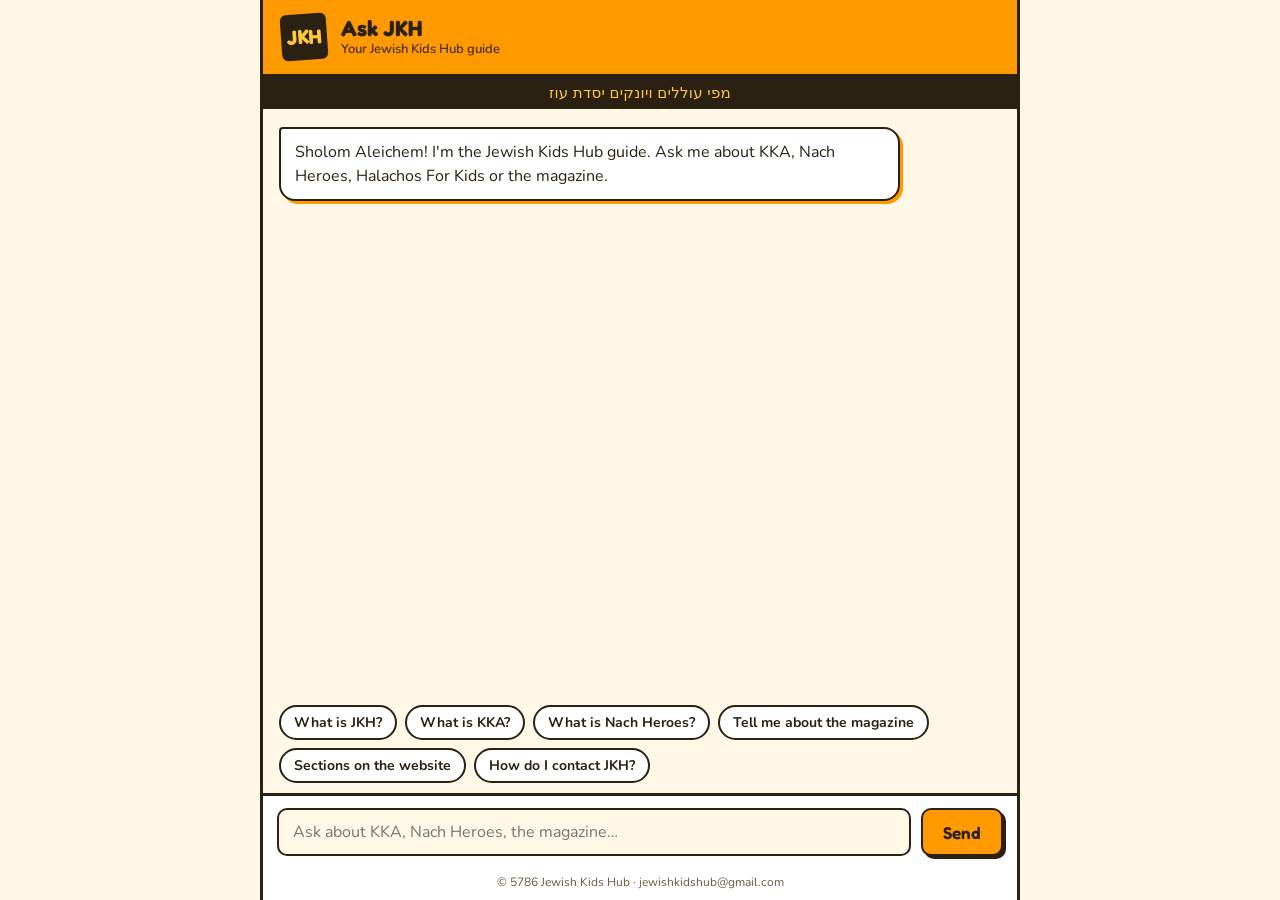
==== index.html @ 659a70e8 "Add files via upload" ====
<!DOCTYPE html>
<html lang="en">
<head>
<meta charset="UTF-8">
<meta name="viewport" content="width=device-width, initial-scale=1">
<title>Ask JKH – Jewish Kids Hub</title>
<meta name="description" content="Ask the Jewish Kids Hub assistant about KKA, Nach Heroes, Halachos For Kids and the JKH magazine.">
<link href="https://fonts.googleapis.com/css2?family=Fredoka:wght@500;600;700&family=Nunito:wght@400;600;700&display=swap" rel="stylesheet">
<style>
  :root{
    --orange:#FF9900;
    --orange-deep:#E07B00;
    --gold:#FFC83D;
    --cream:#FFF8E7;
    --ink:#2B2113;
    --ink-soft:#6b5a43;
    --line:#F0DDB0;
  }
  *{box-sizing:border-box;margin:0;padding:0}
  html,body{height:100%}
  body{
    font-family:'Nunito',system-ui,sans-serif;
    background:var(--cream);
    color:var(--ink);
    display:flex;justify-content:center;
  }
  .app{
    width:100%;max-width:760px;height:100dvh;
    display:flex;flex-direction:column;
    background:#fff;
    border-left:3px solid var(--ink);border-right:3px solid var(--ink);
  }
  header{
    background:var(--orange);
    border-bottom:3px solid var(--ink);
    padding:14px 18px;
    display:flex;align-items:center;gap:14px;
  }
  .logo{
    width:46px;height:46px;flex:none;
    background:var(--ink);color:var(--gold);
    display:grid;place-items:center;
    font-family:'Fredoka',sans-serif;font-weight:700;font-size:20px;
    transform:rotate(-4deg);
    border-radius:6px;
  }
  header h1{font-family:'Fredoka',sans-serif;font-size:22px;line-height:1.1;color:var(--ink)}
  header p{font-size:13px;font-weight:600;color:#4a2f00}
  .pasuk{
    background:var(--ink);color:var(--gold);
    text-align:center;font-size:15px;padding:6px 10px;
    direction:rtl;letter-spacing:.3px;
  }
  #chat{
    flex:1;overflow-y:auto;padding:18px 16px 8px;
    display:flex;flex-direction:column;gap:12px;
    background:
      linear-gradient(var(--cream),var(--cream));
  }
  .msg{max-width:86%;padding:11px 14px;font-size:16px;line-height:1.5;white-space:pre-wrap;animation:pop .18s ease-out}
  .bot{
    align-self:flex-start;background:#fff;
    border:2px solid var(--ink);border-radius:4px 16px 16px 16px;
    box-shadow:3px 3px 0 var(--orange);
  }
  .me{
    align-self:flex-end;background:var(--gold);
    border:2px solid var(--ink);border-radius:16px 4px 16px 16px;
    font-weight:600;
  }
  .bot a{color:var(--orange-deep);font-weight:700}
  .bot b{font-weight:700}
  @keyframes pop{from{opacity:0;transform:translateY(6px)}to{opacity:1;transform:none}}
  .typing{display:flex;gap:5px;padding:14px 16px}
  .typing span{width:8px;height:8px;background:var(--orange);border-radius:50%;animation:b 1s infinite}
  .typing span:nth-child(2){animation-delay:.15s}
  .typing span:nth-child(3){animation-delay:.3s}
  @keyframes b{0%,60%,100%{transform:translateY(0)}30%{transform:translateY(-6px)}}
  .chips{display:flex;flex-wrap:wrap;gap:8px;padding:6px 16px 10px;background:var(--cream)}
  .chip{
    font-family:inherit;font-size:14px;font-weight:700;
    background:#fff;color:var(--ink);
    border:2px solid var(--ink);border-radius:999px;
    padding:6px 13px;cursor:pointer;
    transition:transform .08s, background .08s;
  }
  .chip:hover{background:var(--gold);transform:translateY(-1px)}
  form{
    display:flex;gap:10px;padding:12px 14px;
    border-top:3px solid var(--ink);background:#fff;
  }
  input{
    flex:1;font-family:inherit;font-size:16px;
    padding:11px 14px;border:2px solid var(--ink);border-radius:10px;
    background:var(--cream);color:var(--ink);outline:none;
  }
  input:focus{border-color:var(--orange-deep);background:#fff}
  button.send{
    font-family:'Fredoka',sans-serif;font-size:17px;font-weight:600;
    background:var(--orange);color:var(--ink);
    border:2px solid var(--ink);border-radius:10px;
    padding:0 20px;cursor:pointer;box-shadow:3px 3px 0 var(--ink);
  }
  button.send:active{transform:translate(2px,2px);box-shadow:1px 1px 0 var(--ink)}
  footer{text-align:center;font-size:12px;color:var(--ink-soft);padding:6px 10px 10px;background:#fff}
  @media (max-width:560px){
    .app{border:none}
    header h1{font-size:19px}
    .msg{max-width:92%;font-size:15.5px}
  }
</style>
</head>
<body>
<div class="app">
  <header>
    <div class="logo">JKH</div>
    <div>
      <h1>Ask JKH</h1>
      <p>Your Jewish Kids Hub guide</p>
    </div>
  </header>
  <div class="pasuk">מפי עוללים ויונקים יסדת עוז</div>

  <div id="chat" aria-live="polite"></div>
  <div class="chips" id="chips"></div>

  <form id="form" autocomplete="off">
    <input id="input" type="text" placeholder="Ask about KKA, Nach Heroes, the magazine…" aria-label="Your question">
    <button class="send" type="submit">Send</button>
  </form>
  <footer>© 5786 Jewish Kids Hub · jewishkidshub@gmail.com</footer>
</div>

<script>
/* =====================================================================
   JKH ASSISTANT – no API, no backend. Everything runs in the browser.

   TO ADD OR EDIT ANSWERS: change the KNOWLEDGE list below.
   Each entry:
     id       – unique name
     keys     – words/phrases that should trigger it (lowercase)
     answer   – what the assistant says (use \n for a new line,
                <b>bold</b> and <a href="">links</a> work)
     follow   – (optional) suggested next questions shown as buttons
   ===================================================================== */

const CONTACT_EMAIL = "jewishkidshub@gmail.com";

const KNOWLEDGE = [
  {
    id:"about",
    keys:["what is jkh","jkh","jewish kids hub","about","who are you","who is jkh","what is this","what do you do","mission","purpose","website","site"],
    answer:"Jewish Kids Hub is where Yiddishe kinderlach discover the special koach Hashem gave them to fill the world with Torah and light.\n\nJKH is an online content platform with videos, a magazine and more, all focused on Torah, mitzvos, Chassidus, the Rebbe's sichos and Yiddishkeit.",
    follow:["What is KKA?","What is Nach Heroes?","Tell me about the magazine"]
  },
  {
    id:"pasuk",
    keys:["mipi olelim","מפי עוללים","olelim","yonkim","koach","power of kids","kids power","special koach","kinderlach koach"],
    answer:"מפי עוללים ויונקים יסדת עוז\n\n\"From the mouths of Yiddishe kinderlach, Hashem established strength.\" It's the heart of JKH: kids have a real koach to bring Torah and light into the world.",
    follow:["What is JKH?","What is KKA?"]
  },
  {
    id:"kka",
    keys:["kka","kids kan akomplish","kan akomplish","akomplish","accomplish","kka episode","episodes"],
    answer:"<b>Kids Kan Akomplish (KKA)</b> presents the Rebbe's sichos and Chassidishe ideas in a simple, engaging way that kids can really understand. It's acted out by kids, with real stories and real conversations.",
    follow:["What is Nach Heroes?","What is JKH?","How do I contact JKH?"]
  },
  {
    id:"nach",
    keys:["nach heroes","nach","navi","nevi'im","neviim","kesuvim","kesuvim","yehoshua","jericho","spies","animated","animation","tanach"],
    answer:"<b>Nach Heroes</b> is an animated video series that teaches Nevi'im and Kesuvim in an engaging way. It tells the real story, with relevant sources, so Nach comes alive instead of feeling like a dry lesson.",
    follow:["What is KKA?","Tell me about the magazine"]
  },
  {
    id:"halachos",
    keys:["halachos","halacha","halachos for kids","halachos daily","hd","laws","jewish law","what is halacha"],
    answer:"<b>Halachos For Kids</b> is the JKH section that teaches halacha in a way kids can follow.\n\nFor a real halacha question about what to do in an actual situation, please ask your Rav or a Rov. This assistant can tell you about JKH, but it can't give a psak.",
    follow:["What is KKA?","Tell me about the magazine"]
  },
  {
    id:"magazine",
    keys:["magazine","issue","issues","past issues","past magazine","chanukah magazine","kislev","tishrei","purim","pesach","shavuos","read","print","whatsthat","what'sthat","comics","quiz","quizzes"],
    answer:"The <b>JKH Magazine</b> is made for Yiddishe kinderlach, and it's interesting enough for older kids and teenagers too.\n\nSections can include What'sThat, Halachos For Kids, Nach Heroes, Kids Kan Akomplish, feature articles, comics, quizzes and Chassidishe content.\n\nThere's also a Past Magazine Issues area on the website.",
    follow:["What is Nach Heroes?","What is JKH?","How do I contact JKH?"]
  },
  {
    id:"moshiach",
    keys:["moshiach","moshiach is in our hands","geulah","redemption","ready for moshiach"],
    answer:"<b>Moshiach Is in Our Hands</b> is a section of the JKH website. Moshiach is one of the central things JKH is about, and the message is that kinderlach have a real koach to help bring him.",
    follow:["What is JKH?","What is KKA?"]
  },
  {
    id:"rebbe",
    keys:["rebbe","sicha","sichos","chassidus","chabad","lubavitch","chassidish"],
    answer:"Sichos of the Rebbe and Chassidus are a big part of what JKH shares, especially through KKA, where the ideas are brought down to a kid's level.\n\nThis assistant doesn't quote sichos from memory. If you need a specific source or date, please check it in the original or ask a Rov or Mashpia.",
    follow:["What is KKA?","What is JKH?"]
  },
  {
    id:"sections",
    keys:["sections","pages","menu","what's on","whats on","navigation","what can i find","areas","explore","where"],
    answer:"The JKH website has:\n• Home\n• Kids Kan Akomplish\n• Nach Heroes\n• Halachos For Kids\n• Magazine\n• Past Magazine Issues\n• Moshiach Is in Our Hands\n• Contact Us",
    follow:["What is KKA?","What is Nach Heroes?","Tell me about the magazine"]
  },
  {
    id:"contact",
    keys:["contact","email","e-mail","reach","message","get in touch","write to","phone","help","feedback","suggest","idea"],
    answer:"You can reach JKH at <a href=\"mailto:"+CONTACT_EMAIL+"\">"+CONTACT_EMAIL+"</a>.",
    follow:["What is JKH?","Sections on the website"]
  },
  {
    id:"submit",
    keys:["submit","send in","upload","my video","join","be in","participate","audition","star","act","appear"],
    answer:"For anything like joining, sending something in, or being involved, please email <a href=\"mailto:"+CONTACT_EMAIL+"\">"+CONTACT_EMAIL+"</a> and the team will get back to you.",
    follow:["What is KKA?","How do I contact JKH?"]
  },
  {
    id:"age",
    keys:["age","old","young","older kids","teen","teenager","teenagers","little kids","who is it for","audience","for kids"],
    answer:"JKH is for Yiddishe kinderlach of all ages. It isn't just for little kids; the content is meant to be interesting for older kids and teenagers too.",
    follow:["What is JKH?","Tell me about the magazine"]
  },
  {
    id:"hello",
    keys:["hi","hello","hey","shalom","shalom aleichem","good morning","good evening","sholom aleichem","hiya"],
    answer:"Sholom Aleichem! What would you like to know about Jewish Kids Hub?",
    follow:["What is JKH?","What is KKA?","What is Nach Heroes?","Tell me about the magazine"]
  },
  {
    id:"thanks",
    keys:["thanks","thank you","thx","great","awesome","cool","nice","yasher koach","yashar koach"],
    answer:"Yasher koach! Anything else you want to ask?",
    follow:["What is JKH?","How do I contact JKH?"]
  }
];

const STARTERS = ["What is JKH?","What is KKA?","What is Nach Heroes?","Tell me about the magazine","Sections on the website","How do I contact JKH?"];

const FALLBACKS = [
  "I'm not sure about that one. I can tell you about JKH, KKA, Nach Heroes, Halachos For Kids and the magazine. For anything else, email <a href=\"mailto:"+CONTACT_EMAIL+"\">"+CONTACT_EMAIL+"</a>.",
  "That's outside what I know. Try one of the buttons below, or email <a href=\"mailto:"+CONTACT_EMAIL+"\">"+CONTACT_EMAIL+"</a> and the team will help."
];

/* ---------- matching engine ---------- */
const STOP = new Set(["the","a","an","is","are","what","whats","tell","me","about","of","to","do","does","i","can","you","how","on","in","it","and","or","for","my","please","with","jkh's"]);

function norm(s){
  return s.toLowerCase().replace(/['’`]/g,"'").replace(/[^a-z0-9'\u0590-\u05FF\s]/g," ").replace(/\s+/g," ").trim();
}
function stem(w){ return w.replace(/(ing|ed|es|s)$/,""); }
function tokens(s){
  return norm(s).split(" ").filter(w=>w && !STOP.has(w)).map(stem);
}

function lev(a,b){
  if(Math.abs(a.length-b.length)>2) return 9;
  const m=[];
  for(let i=0;i<=a.length;i++){m[i]=[i]}
  for(let j=0;j<=b.length;j++){m[0][j]=j}
  for(let i=1;i<=a.length;i++)for(let j=1;j<=b.length;j++){
    m[i][j]=Math.min(m[i-1][j]+1,m[i][j-1]+1,m[i-1][j-1]+(a[i-1]===b[j-1]?0:1));
  }
  return m[a.length][b.length];
}

function score(entry,q,qTokens){
  let s=0;
  for(const key of entry.keys){
    const k=norm(key);
    if(!k) continue;
    // whole phrase found in question
    const re=new RegExp("(^|\\s)"+k.replace(/[.*+?^${}()|[\]\\]/g,"\\$&")+"(\\s|$)");
    if(re.test(q)){ s+=3+k.split(" ").length; continue; }
    // token level (with typo tolerance on longer words)
    const kt=tokens(k);
    for(const t of kt){
      for(const qt of qTokens){
        if(qt===t) s+=1.5;
        else if(t.length>=5 && qt.length>=5 && lev(qt,t)<=1) s+=1;
      }
    }
  }
  return s;
}

function answer(text){
  const q=norm(text);
  const qTokens=tokens(text);
  if(!q) return null;
  let best=null,bestScore=0;
  for(const e of KNOWLEDGE){
    const sc=score(e,q,qTokens);
    if(sc>bestScore){bestScore=sc;best=e}
  }
  return bestScore>=1.5 ? best : null;
}

/* ---------- UI ---------- */
const chat=document.getElementById("chat");
const chips=document.getElementById("chips");
const form=document.getElementById("form");
const input=document.getElementById("input");
let fbIndex=0;

function add(html,who){
  const d=document.createElement("div");
  d.className="msg "+who;
  if(who==="me") d.textContent=html; else d.innerHTML=html;
  chat.appendChild(d);
  chat.scrollTop=chat.scrollHeight;
  return d;
}
function setChips(list){
  chips.innerHTML="";
  list.forEach(t=>{
    const b=document.createElement("button");
    b.type="button";b.className="chip";b.textContent=t;
    b.onclick=()=>ask(t);
    chips.appendChild(b);
  });
}
function ask(text){
  text=text.trim();
  if(!text) return;
  add(text,"me");
  input.value="";
  chips.innerHTML="";
  const t=document.createElement("div");
  t.className="msg bot typing";
  t.innerHTML="<span></span><span></span><span></span>";
  chat.appendChild(t);
  chat.scrollTop=chat.scrollHeight;
  setTimeout(()=>{
    t.remove();
    const hit=answer(text);
    if(hit){
      add(hit.answer,"bot");
      setChips(hit.follow||STARTERS);
    }else{
      add(FALLBACKS[fbIndex++%FALLBACKS.length],"bot");
      setChips(STARTERS);
    }
  },450);
}
form.addEventListener("submit",e=>{e.preventDefault();ask(input.value)});

add("Sholom Aleichem! I'm the Jewish Kids Hub guide. Ask me about KKA, Nach Heroes, Halachos For Kids or the magazine.","bot");
setChips(STARTERS);
</script>
</body>
</html>
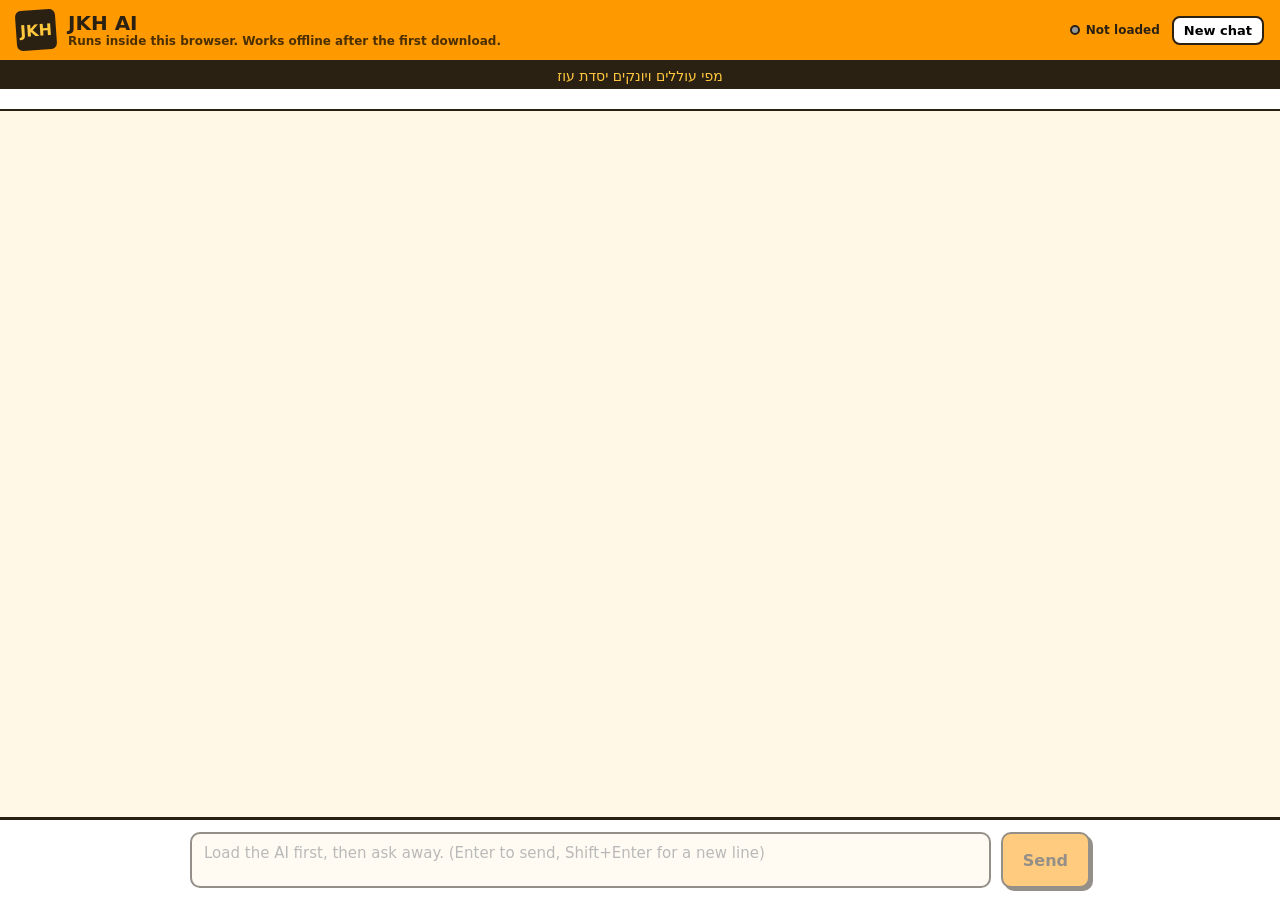
==== commit da4819c8: "Add files via upload" ====
--- a/index.html
+++ b/index.html
@@ -3,348 +3,263 @@
 <head>
 <meta charset="UTF-8">
 <meta name="viewport" content="width=device-width, initial-scale=1">
-<title>Ask JKH – Jewish Kids Hub</title>
-<meta name="description" content="Ask the Jewish Kids Hub assistant about KKA, Nach Heroes, Halachos For Kids and the JKH magazine.">
-<link href="https://fonts.googleapis.com/css2?family=Fredoka:wght@500;600;700&family=Nunito:wght@400;600;700&display=swap" rel="stylesheet">
+<title>JKH AI</title>
 <style>
-  :root{
-    --orange:#FF9900;
-    --orange-deep:#E07B00;
-    --gold:#FFC83D;
-    --cream:#FFF8E7;
-    --ink:#2B2113;
-    --ink-soft:#6b5a43;
-    --line:#F0DDB0;
-  }
+  :root{--orange:#FF9900;--orange-deep:#E07B00;--gold:#FFC83D;--cream:#FFF8E7;--ink:#2B2113;--soft:#6b5a43}
   *{box-sizing:border-box;margin:0;padding:0}
   html,body{height:100%}
-  body{
-    font-family:'Nunito',system-ui,sans-serif;
-    background:var(--cream);
-    color:var(--ink);
-    display:flex;justify-content:center;
-  }
-  .app{
-    width:100%;max-width:760px;height:100dvh;
-    display:flex;flex-direction:column;
-    background:#fff;
-    border-left:3px solid var(--ink);border-right:3px solid var(--ink);
-  }
-  header{
-    background:var(--orange);
-    border-bottom:3px solid var(--ink);
-    padding:14px 18px;
-    display:flex;align-items:center;gap:14px;
-  }
-  .logo{
-    width:46px;height:46px;flex:none;
-    background:var(--ink);color:var(--gold);
-    display:grid;place-items:center;
-    font-family:'Fredoka',sans-serif;font-weight:700;font-size:20px;
-    transform:rotate(-4deg);
-    border-radius:6px;
-  }
-  header h1{font-family:'Fredoka',sans-serif;font-size:22px;line-height:1.1;color:var(--ink)}
-  header p{font-size:13px;font-weight:600;color:#4a2f00}
-  .pasuk{
-    background:var(--ink);color:var(--gold);
-    text-align:center;font-size:15px;padding:6px 10px;
-    direction:rtl;letter-spacing:.3px;
-  }
-  #chat{
-    flex:1;overflow-y:auto;padding:18px 16px 8px;
-    display:flex;flex-direction:column;gap:12px;
-    background:
-      linear-gradient(var(--cream),var(--cream));
-  }
-  .msg{max-width:86%;padding:11px 14px;font-size:16px;line-height:1.5;white-space:pre-wrap;animation:pop .18s ease-out}
-  .bot{
-    align-self:flex-start;background:#fff;
-    border:2px solid var(--ink);border-radius:4px 16px 16px 16px;
-    box-shadow:3px 3px 0 var(--orange);
-  }
-  .me{
-    align-self:flex-end;background:var(--gold);
-    border:2px solid var(--ink);border-radius:16px 4px 16px 16px;
-    font-weight:600;
-  }
-  .bot a{color:var(--orange-deep);font-weight:700}
-  .bot b{font-weight:700}
-  @keyframes pop{from{opacity:0;transform:translateY(6px)}to{opacity:1;transform:none}}
-  .typing{display:flex;gap:5px;padding:14px 16px}
-  .typing span{width:8px;height:8px;background:var(--orange);border-radius:50%;animation:b 1s infinite}
-  .typing span:nth-child(2){animation-delay:.15s}
-  .typing span:nth-child(3){animation-delay:.3s}
-  @keyframes b{0%,60%,100%{transform:translateY(0)}30%{transform:translateY(-6px)}}
-  .chips{display:flex;flex-wrap:wrap;gap:8px;padding:6px 16px 10px;background:var(--cream)}
-  .chip{
-    font-family:inherit;font-size:14px;font-weight:700;
-    background:#fff;color:var(--ink);
-    border:2px solid var(--ink);border-radius:999px;
-    padding:6px 13px;cursor:pointer;
-    transition:transform .08s, background .08s;
-  }
-  .chip:hover{background:var(--gold);transform:translateY(-1px)}
-  form{
-    display:flex;gap:10px;padding:12px 14px;
-    border-top:3px solid var(--ink);background:#fff;
-  }
-  input{
-    flex:1;font-family:inherit;font-size:16px;
-    padding:11px 14px;border:2px solid var(--ink);border-radius:10px;
-    background:var(--cream);color:var(--ink);outline:none;
-  }
-  input:focus{border-color:var(--orange-deep);background:#fff}
-  button.send{
-    font-family:'Fredoka',sans-serif;font-size:17px;font-weight:600;
-    background:var(--orange);color:var(--ink);
-    border:2px solid var(--ink);border-radius:10px;
-    padding:0 20px;cursor:pointer;box-shadow:3px 3px 0 var(--ink);
-  }
-  button.send:active{transform:translate(2px,2px);box-shadow:1px 1px 0 var(--ink)}
-  footer{text-align:center;font-size:12px;color:var(--ink-soft);padding:6px 10px 10px;background:#fff}
-  @media (max-width:560px){
-    .app{border:none}
-    header h1{font-size:19px}
-    .msg{max-width:92%;font-size:15.5px}
-  }
+  body{font-family:'Segoe UI',system-ui,-apple-system,sans-serif;background:var(--cream);color:var(--ink);display:flex;flex-direction:column}
+  header{background:var(--orange);border-bottom:3px solid var(--ink);padding:10px 16px;display:flex;align-items:center;gap:12px;flex-wrap:wrap}
+  .logo{width:40px;height:40px;background:var(--ink);color:var(--gold);display:grid;place-items:center;font-weight:800;border-radius:6px;transform:rotate(-4deg)}
+  header h1{font-size:20px;line-height:1.1}
+  header small{display:block;font-size:12px;font-weight:600;color:#4a2f00}
+  .spacer{flex:1}
+  button,select{font:inherit}
+  .hbtn{background:#fff;border:2px solid var(--ink);border-radius:8px;padding:5px 10px;font-weight:700;font-size:13px;cursor:pointer}
+  .status{font-size:12px;font-weight:700;display:flex;align-items:center;gap:6px}
+  .dot{width:10px;height:10px;border-radius:50%;background:#999;border:2px solid var(--ink)}
+  .dot.ok{background:#2ecc40}.dot.bad{background:#e74c3c}.dot.work{background:var(--gold)}
+  .pasuk{background:var(--ink);color:var(--gold);text-align:center;font-size:14px;padding:5px;direction:rtl}
+  .modes{display:flex;gap:8px;padding:10px 14px;overflow-x:auto;background:#fff;border-bottom:2px solid var(--ink)}
+  .mode{white-space:nowrap;font-weight:700;font-size:13px;background:#fff;border:2px solid var(--ink);border-radius:999px;padding:5px 12px;cursor:pointer}
+  .mode.on,.mode:hover{background:var(--gold)}
+  #chat{flex:1;overflow-y:auto;padding:16px;display:flex;flex-direction:column;gap:12px;max-width:900px;width:100%;margin:0 auto}
+  .msg{max-width:88%;padding:11px 14px;font-size:15.5px;line-height:1.55;white-space:pre-wrap;word-wrap:break-word}
+  .me{align-self:flex-end;background:var(--gold);border:2px solid var(--ink);border-radius:14px 4px 14px 14px;font-weight:600}
+  .bot{align-self:flex-start;background:#fff;border:2px solid var(--ink);border-radius:4px 14px 14px 14px;box-shadow:3px 3px 0 var(--orange)}
+  .tools{margin-top:8px}
+  .tools button{font-size:12px;font-weight:700;background:var(--cream);border:2px solid var(--ink);border-radius:8px;padding:3px 9px;cursor:pointer}
+  .tools button:hover{background:var(--gold)}
+  .note{align-self:center;font-size:13px;color:var(--soft);text-align:center;max-width:640px;line-height:1.5}
+  .card{align-self:center;background:#fff;border:2px solid var(--ink);border-radius:10px;padding:16px 20px;max-width:680px;width:100%;font-size:14.5px;line-height:1.6;box-shadow:4px 4px 0 var(--orange)}
+  .card h3{margin-bottom:6px;font-size:17px}
+  .card select{width:100%;padding:8px;border:2px solid var(--ink);border-radius:8px;margin:10px 0;background:var(--cream);font-size:14.5px}
+  .go{background:var(--orange);color:var(--ink);font-weight:800;border:2px solid var(--ink);border-radius:10px;padding:10px 20px;cursor:pointer;box-shadow:3px 3px 0 var(--ink);font-size:15px}
+  .go:active{transform:translate(2px,2px);box-shadow:1px 1px 0 var(--ink)}
+  .bar{height:16px;border:2px solid var(--ink);border-radius:8px;background:var(--cream);margin:12px 0 6px;overflow:hidden}
+  .bar i{display:block;height:100%;width:0;background:var(--orange);transition:width .2s}
+  .small{font-size:12.5px;color:var(--soft)}
+  .err{color:#b3261e;font-weight:700}
+  form{padding:12px 14px;border-top:3px solid var(--ink);background:#fff}
+  .inner{display:flex;gap:10px;max-width:900px;width:100%;margin:0 auto}
+  textarea{flex:1;font:inherit;font-size:15px;padding:10px 12px;border:2px solid var(--ink);border-radius:10px;background:var(--cream);resize:none;height:56px;outline:none}
+  textarea:focus{background:#fff;border-color:var(--orange-deep)}
+  textarea:disabled{opacity:.5}
+  .send{background:var(--orange);color:var(--ink);font-weight:800;border:2px solid var(--ink);border-radius:10px;padding:0 20px;cursor:pointer;box-shadow:3px 3px 0 var(--ink)}
+  .send:disabled{opacity:.5;cursor:not-allowed}
 </style>
 </head>
 <body>
-<div class="app">
-  <header>
-    <div class="logo">JKH</div>
-    <div>
-      <h1>Ask JKH</h1>
-      <p>Your Jewish Kids Hub guide</p>
+
+<header>
+  <div class="logo">JKH</div>
+  <div><h1>JKH AI</h1><small>Runs inside this browser. Works offline after the first download.</small></div>
+  <div class="spacer"></div>
+  <div class="status"><span class="dot" id="dot"></span><span id="statusText">Not loaded</span></div>
+  <button class="hbtn" id="changeModel" type="button" style="display:none">Change model</button>
+  <button class="hbtn" id="clear" type="button">New chat</button>
+</header>
+<div class="pasuk">מפי עוללים ויונקים יסדת עוז</div>
+<div class="modes" id="modes"></div>
+
+<div id="chat"></div>
+
+<form id="form">
+  <div class="inner">
+    <textarea id="input" disabled placeholder="Load the AI first, then ask away. (Enter to send, Shift+Enter for a new line)"></textarea>
+    <button class="send" id="sendBtn" type="submit" disabled>Send</button>
+  </div>
+</form>
+
+<script type="module">
+/* ===========================================================
+   JKH AI – the model runs INSIDE the browser (WebLLM / WebGPU).
+   First time: it downloads the model (a few GB). The browser keeps it.
+   After that: no Wi-Fi needed. Nothing is ever sent anywhere.
+   To change how it behaves, edit JKH_RULES below.
+   =========================================================== */
+import * as webllm from "https://esm.run/@mlc-ai/web-llm";
+
+const MODELS = [
+  {id:"Llama-3.2-3B-Instruct-q4f16_1-MLC",  label:"Fast, lighter (about 2 GB). Good for most computers"},
+  {id:"Llama-3.1-8B-Instruct-q4f16_1-MLC",  label:"Smarter, heavier (about 5 GB). Needs a stronger computer"},
+  {id:"Llama-3.2-1B-Instruct-q4f16_1-MLC",  label:"Tiny and quick (about 1 GB). Weakest answers"}
+];
+
+const JKH_RULES = `You are the Jewish Kids Hub (JKH) assistant, working for the JKH team.
+
+Jewish Kids Hub is a warm, joyful, Torah-centered educational platform for Yiddishe kinderlach. JKH exists to help Yiddishe kinderlach discover the special koach Hashem gave them to fill the world with Torah and light. A central message: "מפי עוללים ויונקים יסדת עוז". JKH focuses on Torah, mitzvos, Chassidus, sichos of the Rebbe, Yiddishkeit, the koach of children, Moshiach, Jewish history and learning. Do not describe JKH as a Zionist organisation.
+
+VOICE: Write naturally and warmly, like a real Chabad Yiddishe children's organisation. Use terms like Yiddishe kinderlach, Hashem, Torah, mitzvos, koach, Chassidus, the Rebbe, sichos, Yiddishkeit. Avoid generic AI-sounding language, corporate marketing language, excessive emojis, babyish writing, unnecessary exclamation marks, long explanations when a short answer will do, and random details nobody asked for. JKH is not only for little kids; content must also suit older kids and teenagers.
+
+KKA (Kids Kan Akomplish): presents Rebbe sichos and Chassidishe ideas simply and engagingly. KKA scripts: sound like real children talking, natural dialogue, not an adult lecture, include relevant sichos/Chassidishe ideas, realistic low-budget props, format as CHARACTER: dialogue on one line, stage directions in (parentheses), keep the story moving. Do not automatically make Yossi a teacher. Do not add iPads, phones or computers as props unless the story needs them.
+
+NACH HEROES: animated series teaching Nevi'im and Kesuvim. Tell the actual story accurately, understandable to kids, natural dialogue, include relevant mekoros, make Nach interesting not dry.
+
+MAGAZINE: for Yiddishe kinderlach, interesting enough for older kids. Sections may include What'sThat, Halachos For Kids, Nach Heroes, KKA, features, comics, quizzes.
+
+SOURCES (very important): Never invent a quotation, sicha, sicha date, sefer or source. If you are not sure of a source, write "[needs verification]" instead of guessing. For halacha, do not present uncertain information as a definitive ruling; say it should be checked with a Rov.
+
+BEHAVIOUR: Be direct. Start the work instead of explaining what you could do. Follow clear instructions exactly. If told "fix mistakes", only fix spelling, grammar, punctuation and obvious wording errors. If told "make it shorter", keep the key meaning. If told "make it sound normal", remove awkward or AI-sounding wording. Preserve exact wording the user wants kept. Do not add random features, characters, story details or ideas that were not requested. Titles: give a few natural, catchy, not-overly-childish options, not a huge list. If a needed detail is truly missing, ask one short question; otherwise decide and continue.`;
+
+const MODES = [
+  {id:"chat",   label:"Chat",                 hint:""},
+  {id:"kka",    label:"KKA script",           hint:"Write a KKA script. Follow the KKA format rules.\n\nTopic / sicha / idea:"},
+  {id:"nach",   label:"Nach Heroes",          hint:"Write a Nach Heroes script. Tell the real story accurately and mark any source you are unsure of with [needs verification].\n\nStory / perek:"},
+  {id:"mag",    label:"Magazine piece",       hint:"Write a magazine piece for JKH.\n\nSection and topic:"},
+  {id:"title",  label:"Titles",               hint:"Give me 5 title options (no more).\n\nFor:"},
+  {id:"fix",    label:"Fix mistakes",         hint:"Fix mistakes only (spelling, grammar, punctuation, obvious wording). Do not change the meaning or rewrite.\n\nText:"},
+  {id:"short",  label:"Make it shorter",      hint:"Make this shorter, keeping the important meaning.\n\nText:"},
+  {id:"normal", label:"Make it sound normal", hint:"Make this sound like something a real person wrote. Remove awkward or AI-sounding wording. Keep the meaning.\n\nText:"}
+];
+
+const $ = id => document.getElementById(id);
+const chat=$("chat"), input=$("input"), sendBtn=$("sendBtn");
+let engine=null, history=[], busy=false;
+
+/* ---------- offline support ---------- */
+if("serviceWorker" in navigator){
+  navigator.serviceWorker.register("sw.js").catch(()=>{});
+}
+try{ navigator.storage?.persist?.(); }catch{}
+
+/* ---------- modes ---------- */
+MODES.forEach(m=>{
+  const b=document.createElement("button");
+  b.type="button"; b.className="mode"+(m.id==="chat"?" on":""); b.textContent=m.label;
+  b.onclick=()=>{
+    document.querySelectorAll(".mode").forEach(x=>x.classList.remove("on"));
+    b.classList.add("on");
+    if(m.hint && !input.disabled){ input.value=m.hint+" "; }
+    input.focus();
+  };
+  $("modes").appendChild(b);
+});
+
+/* ---------- ui helpers ---------- */
+function setStatus(kind,txt){ $("dot").className="dot "+kind; $("statusText").textContent=txt; }
+function addMsg(text,who){
+  const d=document.createElement("div"); d.className="msg "+who;
+  const span=document.createElement("span"); span.textContent=text; d.appendChild(span);
+  if(who==="bot"){
+    const t=document.createElement("div"); t.className="tools";
+    const c=document.createElement("button"); c.type="button"; c.textContent="Copy";
+    c.onclick=()=>{navigator.clipboard.writeText(span.textContent);c.textContent="Copied";setTimeout(()=>c.textContent="Copy",1200)};
+    t.appendChild(c); d.appendChild(t);
+  }
+  chat.appendChild(d); chat.scrollTop=chat.scrollHeight;
+  return span;
+}
+function note(text){
+  const n=document.createElement("div"); n.className="note"; n.textContent=text; chat.appendChild(n);
+}
+
+/* ---------- loader card ---------- */
+function showLoader(msg){
+  chat.innerHTML="";
+  const hasGPU = !!navigator.gpu;
+  const card=document.createElement("div"); card.className="card"; card.id="loader";
+  if(!hasGPU){
+    card.innerHTML=`<h3>This browser can't run the AI</h3>
+      It needs WebGPU. Open this page in the latest <b>Chrome</b> or <b>Edge</b> on a computer (Safari and Firefox may not work yet), then try again.`;
+    chat.appendChild(card); setStatus("bad","No WebGPU"); return;
+  }
+  const saved=localStorage.getItem("jkh_model_id");
+  card.innerHTML=`<h3>Load the JKH AI</h3>
+    <div>The first time, it downloads the model into this browser. That uses a few GB of data and can take a while. After that it loads from this computer and works with Wi-Fi off.</div>
+    <select id="modelPick">${MODELS.map(m=>`<option value="${m.id}" ${m.id===saved?"selected":""}>${m.label}</option>`).join("")}</select>
+    <button class="go" id="loadBtn" type="button">Load AI</button>
+    <div id="progressWrap" style="display:none">
+      <div class="bar"><i id="barFill"></i></div>
+      <div class="small" id="progressText">Starting…</div>
     </div>
-  </header>
-  <div class="pasuk">מפי עוללים ויונקים יסדת עוז</div>
-
-  <div id="chat" aria-live="polite"></div>
-  <div class="chips" id="chips"></div>
-
-  <form id="form" autocomplete="off">
-    <input id="input" type="text" placeholder="Ask about KKA, Nach Heroes, the magazine…" aria-label="Your question">
-    <button class="send" type="submit">Send</button>
-  </form>
-  <footer>© 5786 Jewish Kids Hub · jewishkidshub@gmail.com</footer>
-</div>
-
-<script>
-/* =====================================================================
-   JKH ASSISTANT – no API, no backend. Everything runs in the browser.
-
-   TO ADD OR EDIT ANSWERS: change the KNOWLEDGE list below.
-   Each entry:
-     id       – unique name
-     keys     – words/phrases that should trigger it (lowercase)
-     answer   – what the assistant says (use \n for a new line,
-                <b>bold</b> and <a href="">links</a> work)
-     follow   – (optional) suggested next questions shown as buttons
-   ===================================================================== */
-
-const CONTACT_EMAIL = "jewishkidshub@gmail.com";
-
-const KNOWLEDGE = [
-  {
-    id:"about",
-    keys:["what is jkh","jkh","jewish kids hub","about","who are you","who is jkh","what is this","what do you do","mission","purpose","website","site"],
-    answer:"Jewish Kids Hub is where Yiddishe kinderlach discover the special koach Hashem gave them to fill the world with Torah and light.\n\nJKH is an online content platform with videos, a magazine and more, all focused on Torah, mitzvos, Chassidus, the Rebbe's sichos and Yiddishkeit.",
-    follow:["What is KKA?","What is Nach Heroes?","Tell me about the magazine"]
-  },
-  {
-    id:"pasuk",
-    keys:["mipi olelim","מפי עוללים","olelim","yonkim","koach","power of kids","kids power","special koach","kinderlach koach"],
-    answer:"מפי עוללים ויונקים יסדת עוז\n\n\"From the mouths of Yiddishe kinderlach, Hashem established strength.\" It's the heart of JKH: kids have a real koach to bring Torah and light into the world.",
-    follow:["What is JKH?","What is KKA?"]
-  },
-  {
-    id:"kka",
-    keys:["kka","kids kan akomplish","kan akomplish","akomplish","accomplish","kka episode","episodes"],
-    answer:"<b>Kids Kan Akomplish (KKA)</b> presents the Rebbe's sichos and Chassidishe ideas in a simple, engaging way that kids can really understand. It's acted out by kids, with real stories and real conversations.",
-    follow:["What is Nach Heroes?","What is JKH?","How do I contact JKH?"]
-  },
-  {
-    id:"nach",
-    keys:["nach heroes","nach","navi","nevi'im","neviim","kesuvim","kesuvim","yehoshua","jericho","spies","animated","animation","tanach"],
-    answer:"<b>Nach Heroes</b> is an animated video series that teaches Nevi'im and Kesuvim in an engaging way. It tells the real story, with relevant sources, so Nach comes alive instead of feeling like a dry lesson.",
-    follow:["What is KKA?","Tell me about the magazine"]
-  },
-  {
-    id:"halachos",
-    keys:["halachos","halacha","halachos for kids","halachos daily","hd","laws","jewish law","what is halacha"],
-    answer:"<b>Halachos For Kids</b> is the JKH section that teaches halacha in a way kids can follow.\n\nFor a real halacha question about what to do in an actual situation, please ask your Rav or a Rov. This assistant can tell you about JKH, but it can't give a psak.",
-    follow:["What is KKA?","Tell me about the magazine"]
-  },
-  {
-    id:"magazine",
-    keys:["magazine","issue","issues","past issues","past magazine","chanukah magazine","kislev","tishrei","purim","pesach","shavuos","read","print","whatsthat","what'sthat","comics","quiz","quizzes"],
-    answer:"The <b>JKH Magazine</b> is made for Yiddishe kinderlach, and it's interesting enough for older kids and teenagers too.\n\nSections can include What'sThat, Halachos For Kids, Nach Heroes, Kids Kan Akomplish, feature articles, comics, quizzes and Chassidishe content.\n\nThere's also a Past Magazine Issues area on the website.",
-    follow:["What is Nach Heroes?","What is JKH?","How do I contact JKH?"]
-  },
-  {
-    id:"moshiach",
-    keys:["moshiach","moshiach is in our hands","geulah","redemption","ready for moshiach"],
-    answer:"<b>Moshiach Is in Our Hands</b> is a section of the JKH website. Moshiach is one of the central things JKH is about, and the message is that kinderlach have a real koach to help bring him.",
-    follow:["What is JKH?","What is KKA?"]
-  },
-  {
-    id:"rebbe",
-    keys:["rebbe","sicha","sichos","chassidus","chabad","lubavitch","chassidish"],
-    answer:"Sichos of the Rebbe and Chassidus are a big part of what JKH shares, especially through KKA, where the ideas are brought down to a kid's level.\n\nThis assistant doesn't quote sichos from memory. If you need a specific source or date, please check it in the original or ask a Rov or Mashpia.",
-    follow:["What is KKA?","What is JKH?"]
-  },
-  {
-    id:"sections",
-    keys:["sections","pages","menu","what's on","whats on","navigation","what can i find","areas","explore","where"],
-    answer:"The JKH website has:\n• Home\n• Kids Kan Akomplish\n• Nach Heroes\n• Halachos For Kids\n• Magazine\n• Past Magazine Issues\n• Moshiach Is in Our Hands\n• Contact Us",
-    follow:["What is KKA?","What is Nach Heroes?","Tell me about the magazine"]
-  },
-  {
-    id:"contact",
-    keys:["contact","email","e-mail","reach","message","get in touch","write to","phone","help","feedback","suggest","idea"],
-    answer:"You can reach JKH at <a href=\"mailto:"+CONTACT_EMAIL+"\">"+CONTACT_EMAIL+"</a>.",
-    follow:["What is JKH?","Sections on the website"]
-  },
-  {
-    id:"submit",
-    keys:["submit","send in","upload","my video","join","be in","participate","audition","star","act","appear"],
-    answer:"For anything like joining, sending something in, or being involved, please email <a href=\"mailto:"+CONTACT_EMAIL+"\">"+CONTACT_EMAIL+"</a> and the team will get back to you.",
-    follow:["What is KKA?","How do I contact JKH?"]
-  },
-  {
-    id:"age",
-    keys:["age","old","young","older kids","teen","teenager","teenagers","little kids","who is it for","audience","for kids"],
-    answer:"JKH is for Yiddishe kinderlach of all ages. It isn't just for little kids; the content is meant to be interesting for older kids and teenagers too.",
-    follow:["What is JKH?","Tell me about the magazine"]
-  },
-  {
-    id:"hello",
-    keys:["hi","hello","hey","shalom","shalom aleichem","good morning","good evening","sholom aleichem","hiya"],
-    answer:"Sholom Aleichem! What would you like to know about Jewish Kids Hub?",
-    follow:["What is JKH?","What is KKA?","What is Nach Heroes?","Tell me about the magazine"]
-  },
-  {
-    id:"thanks",
-    keys:["thanks","thank you","thx","great","awesome","cool","nice","yasher koach","yashar koach"],
-    answer:"Yasher koach! Anything else you want to ask?",
-    follow:["What is JKH?","How do I contact JKH?"]
-  }
-];
-
-const STARTERS = ["What is JKH?","What is KKA?","What is Nach Heroes?","Tell me about the magazine","Sections on the website","How do I contact JKH?"];
-
-const FALLBACKS = [
-  "I'm not sure about that one. I can tell you about JKH, KKA, Nach Heroes, Halachos For Kids and the magazine. For anything else, email <a href=\"mailto:"+CONTACT_EMAIL+"\">"+CONTACT_EMAIL+"</a>.",
-  "That's outside what I know. Try one of the buttons below, or email <a href=\"mailto:"+CONTACT_EMAIL+"\">"+CONTACT_EMAIL+"</a> and the team will help."
-];
-
-/* ---------- matching engine ---------- */
-const STOP = new Set(["the","a","an","is","are","what","whats","tell","me","about","of","to","do","does","i","can","you","how","on","in","it","and","or","for","my","please","with","jkh's"]);
-
-function norm(s){
-  return s.toLowerCase().replace(/['’`]/g,"'").replace(/[^a-z0-9'\u0590-\u05FF\s]/g," ").replace(/\s+/g," ").trim();
-}
-function stem(w){ return w.replace(/(ing|ed|es|s)$/,""); }
-function tokens(s){
-  return norm(s).split(" ").filter(w=>w && !STOP.has(w)).map(stem);
-}
-
-function lev(a,b){
-  if(Math.abs(a.length-b.length)>2) return 9;
-  const m=[];
-  for(let i=0;i<=a.length;i++){m[i]=[i]}
-  for(let j=0;j<=b.length;j++){m[0][j]=j}
-  for(let i=1;i<=a.length;i++)for(let j=1;j<=b.length;j++){
-    m[i][j]=Math.min(m[i-1][j]+1,m[i][j-1]+1,m[i-1][j-1]+(a[i-1]===b[j-1]?0:1));
-  }
-  return m[a.length][b.length];
-}
-
-function score(entry,q,qTokens){
-  let s=0;
-  for(const key of entry.keys){
-    const k=norm(key);
-    if(!k) continue;
-    // whole phrase found in question
-    const re=new RegExp("(^|\\s)"+k.replace(/[.*+?^${}()|[\]\\]/g,"\\$&")+"(\\s|$)");
-    if(re.test(q)){ s+=3+k.split(" ").length; continue; }
-    // token level (with typo tolerance on longer words)
-    const kt=tokens(k);
-    for(const t of kt){
-      for(const qt of qTokens){
-        if(qt===t) s+=1.5;
-        else if(t.length>=5 && qt.length>=5 && lev(qt,t)<=1) s+=1;
+    <div class="small" style="margin-top:10px">Keep this tab open while it downloads. If it's interrupted, click Load AI again and it carries on.</div>`;
+  chat.appendChild(card);
+  $("loadBtn").onclick=()=>loadModel($("modelPick").value);
+  setStatus("","Not loaded");
+}
+
+async function loadModel(modelId){
+  localStorage.setItem("jkh_model_id",modelId);
+  $("loadBtn").disabled=true; $("modelPick").disabled=true;
+  $("progressWrap").style.display="block";
+  setStatus("work","Loading…");
+  try{
+    if(engine){ try{ await engine.unload(); }catch{} engine=null; }
+    engine = await webllm.CreateMLCEngine(modelId,{
+      initProgressCallback:(p)=>{
+        const pct=Math.round((p.progress||0)*100);
+        $("barFill").style.width=pct+"%";
+        $("progressText").textContent=(p.text||"Loading…");
       }
+    });
+    ready(modelId);
+  }catch(e){
+    console.error(e);
+    setStatus("bad","Failed");
+    const p=$("progressText");
+    if(p){ p.className="small err"; p.textContent="Couldn't load: "+(e.message||e)+". Try the smaller model, or close other tabs and try again."; }
+    $("loadBtn").disabled=false; $("modelPick").disabled=false;
+  }
+}
+
+function ready(modelId){
+  chat.innerHTML=""; history=[];
+  note("Pick a task above or just type. Everything runs inside this browser. Always check sources and halachos before using anything.");
+  input.disabled=false; sendBtn.disabled=false;
+  input.placeholder="What do you need?  (Enter to send, Shift+Enter for a new line)";
+  $("changeModel").style.display="inline-block";
+  setStatus("ok","Ready");
+  input.focus();
+}
+
+/* ---------- sending ---------- */
+async function send(text){
+  if(busy||!engine||!text.trim()) return;
+  busy=true; sendBtn.textContent="Stop";
+  addMsg(text,"me");
+  history.push({role:"user",content:text});
+  input.value="";
+  const out=addMsg("…","bot");
+  let full="";
+  try{
+    const stream=await engine.chat.completions.create({
+      stream:true,
+      temperature:0.7,
+      messages:[{role:"system",content:JKH_RULES},...history]
+    });
+    for await(const chunk of stream){
+      const d=chunk.choices[0]?.delta?.content||"";
+      if(d){ full+=d; out.textContent=full; chat.scrollTop=chat.scrollHeight; }
     }
-  }
-  return s;
-}
-
-function answer(text){
-  const q=norm(text);
-  const qTokens=tokens(text);
-  if(!q) return null;
-  let best=null,bestScore=0;
-  for(const e of KNOWLEDGE){
-    const sc=score(e,q,qTokens);
-    if(sc>bestScore){bestScore=sc;best=e}
-  }
-  return bestScore>=1.5 ? best : null;
-}
-
-/* ---------- UI ---------- */
-const chat=document.getElementById("chat");
-const chips=document.getElementById("chips");
-const form=document.getElementById("form");
-const input=document.getElementById("input");
-let fbIndex=0;
-
-function add(html,who){
-  const d=document.createElement("div");
-  d.className="msg "+who;
-  if(who==="me") d.textContent=html; else d.innerHTML=html;
-  chat.appendChild(d);
-  chat.scrollTop=chat.scrollHeight;
-  return d;
-}
-function setChips(list){
-  chips.innerHTML="";
-  list.forEach(t=>{
-    const b=document.createElement("button");
-    b.type="button";b.className="chip";b.textContent=t;
-    b.onclick=()=>ask(t);
-    chips.appendChild(b);
-  });
-}
-function ask(text){
-  text=text.trim();
-  if(!text) return;
-  add(text,"me");
-  input.value="";
-  chips.innerHTML="";
-  const t=document.createElement("div");
-  t.className="msg bot typing";
-  t.innerHTML="<span></span><span></span><span></span>";
-  chat.appendChild(t);
-  chat.scrollTop=chat.scrollHeight;
-  setTimeout(()=>{
-    t.remove();
-    const hit=answer(text);
-    if(hit){
-      add(hit.answer,"bot");
-      setChips(hit.follow||STARTERS);
-    }else{
-      add(FALLBACKS[fbIndex++%FALLBACKS.length],"bot");
-      setChips(STARTERS);
-    }
-  },450);
-}
-form.addEventListener("submit",e=>{e.preventDefault();ask(input.value)});
-
-add("Sholom Aleichem! I'm the Jewish Kids Hub guide. Ask me about KKA, Nach Heroes, Halachos For Kids or the magazine.","bot");
-setChips(STARTERS);
+    history.push({role:"assistant",content:full});
+  }catch(e){
+    if(full){ history.push({role:"assistant",content:full}); out.textContent=full+"\n\n[stopped]"; }
+    else{ out.textContent="Something went wrong: "+(e.message||e); history.pop(); }
+  }
+  busy=false; sendBtn.textContent="Send";
+}
+
+$("form").addEventListener("submit",e=>{
+  e.preventDefault();
+  if(busy){ engine?.interruptGenerate(); return; }
+  send(input.value);
+});
+input.addEventListener("keydown",e=>{
+  if(e.key==="Enter" && !e.shiftKey){ e.preventDefault(); if(!busy) send(input.value); }
+});
+$("clear").onclick=()=>{
+  if(busy) engine?.interruptGenerate();
+  if(engine){ ready(); } else showLoader();
+};
+$("changeModel").onclick=async()=>{
+  if(busy) engine?.interruptGenerate();
+  input.disabled=true; sendBtn.disabled=true;
+  $("changeModel").style.display="none";
+  showLoader();
+};
+
+showLoader();
 </script>
 </body>
 </html>
